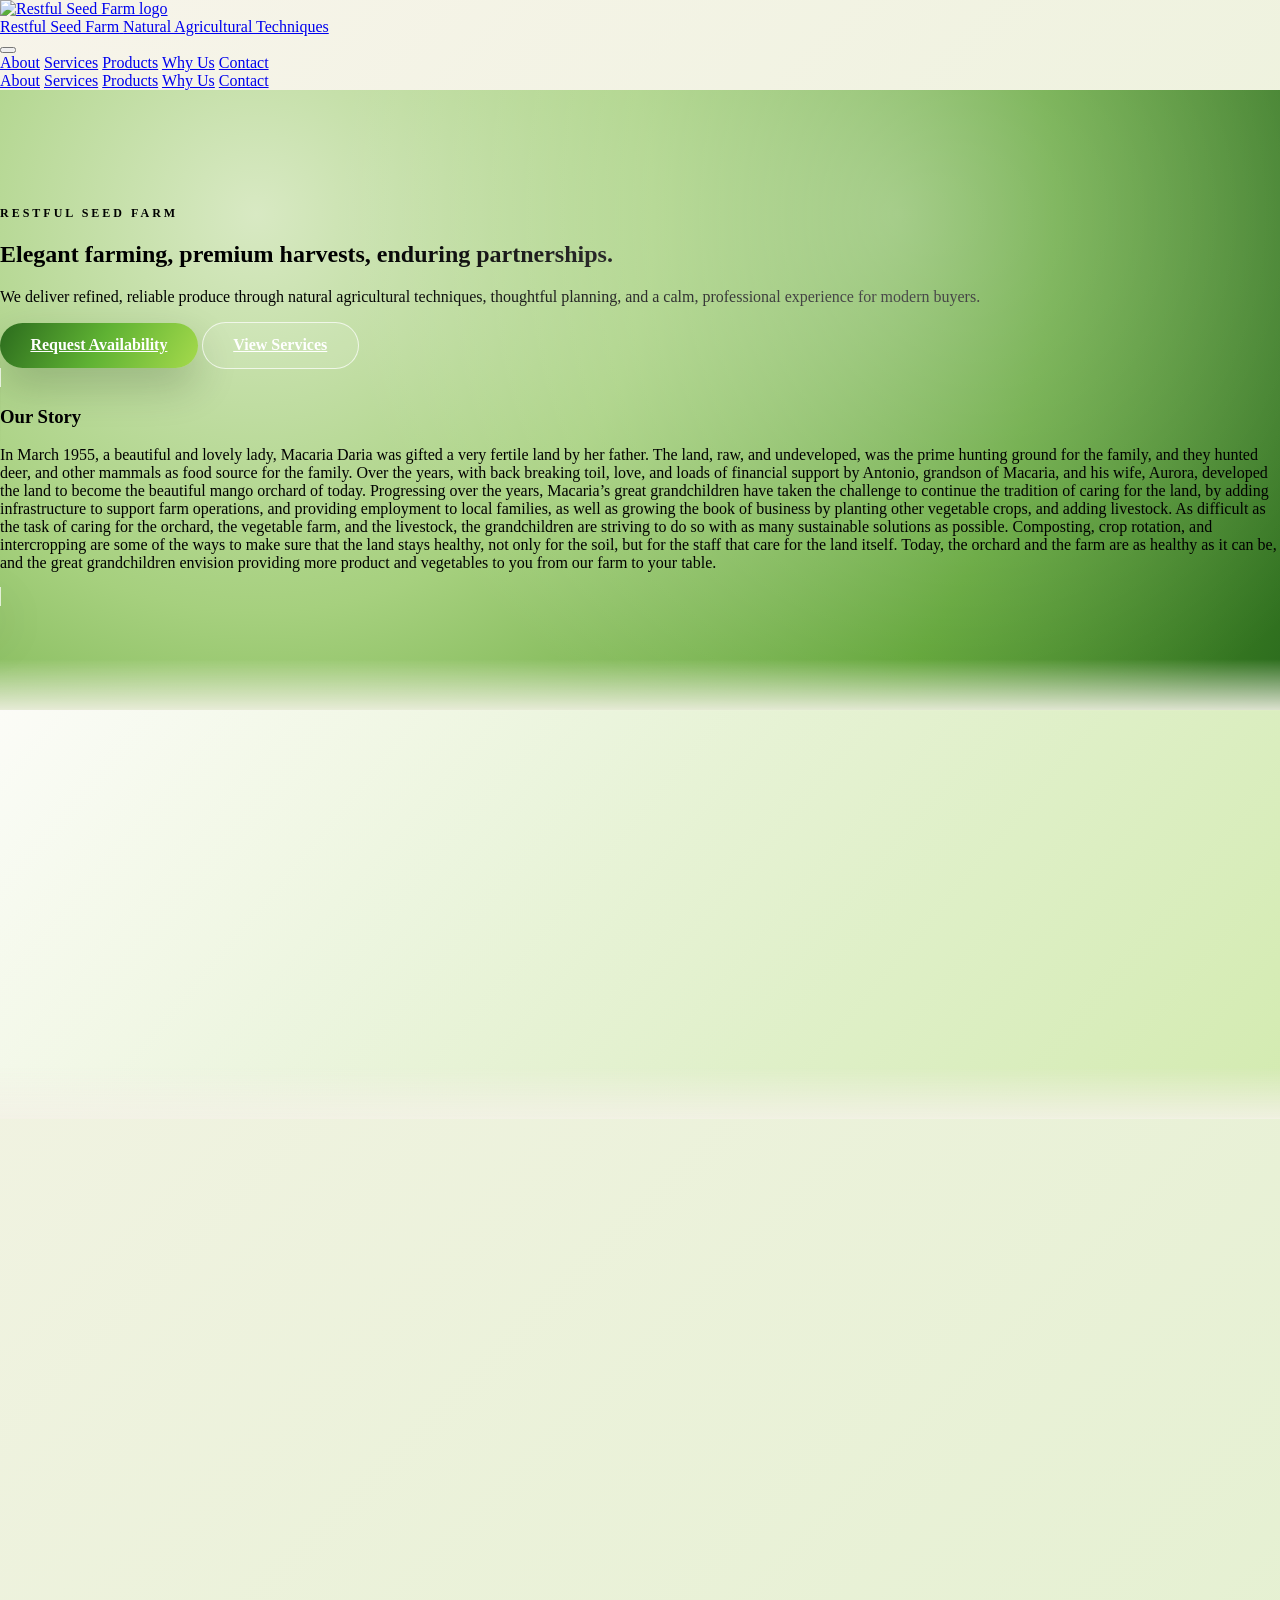
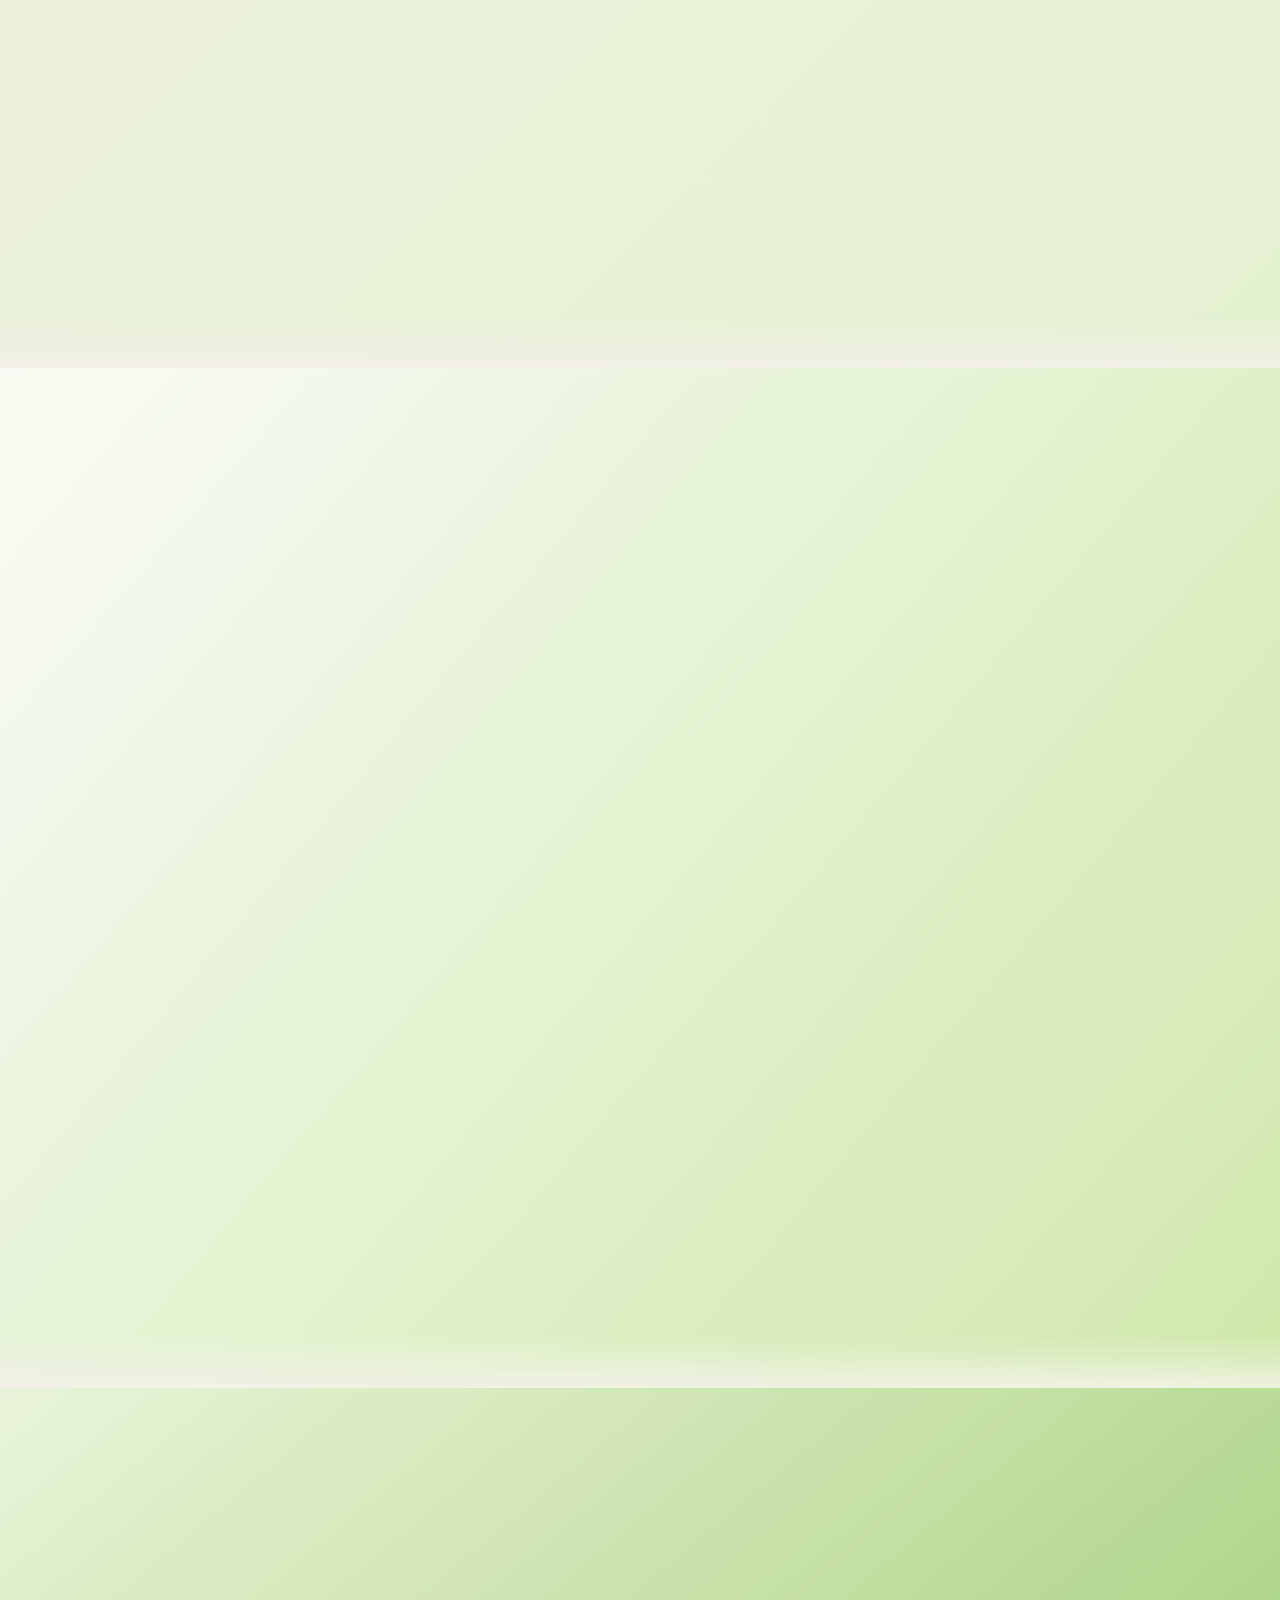
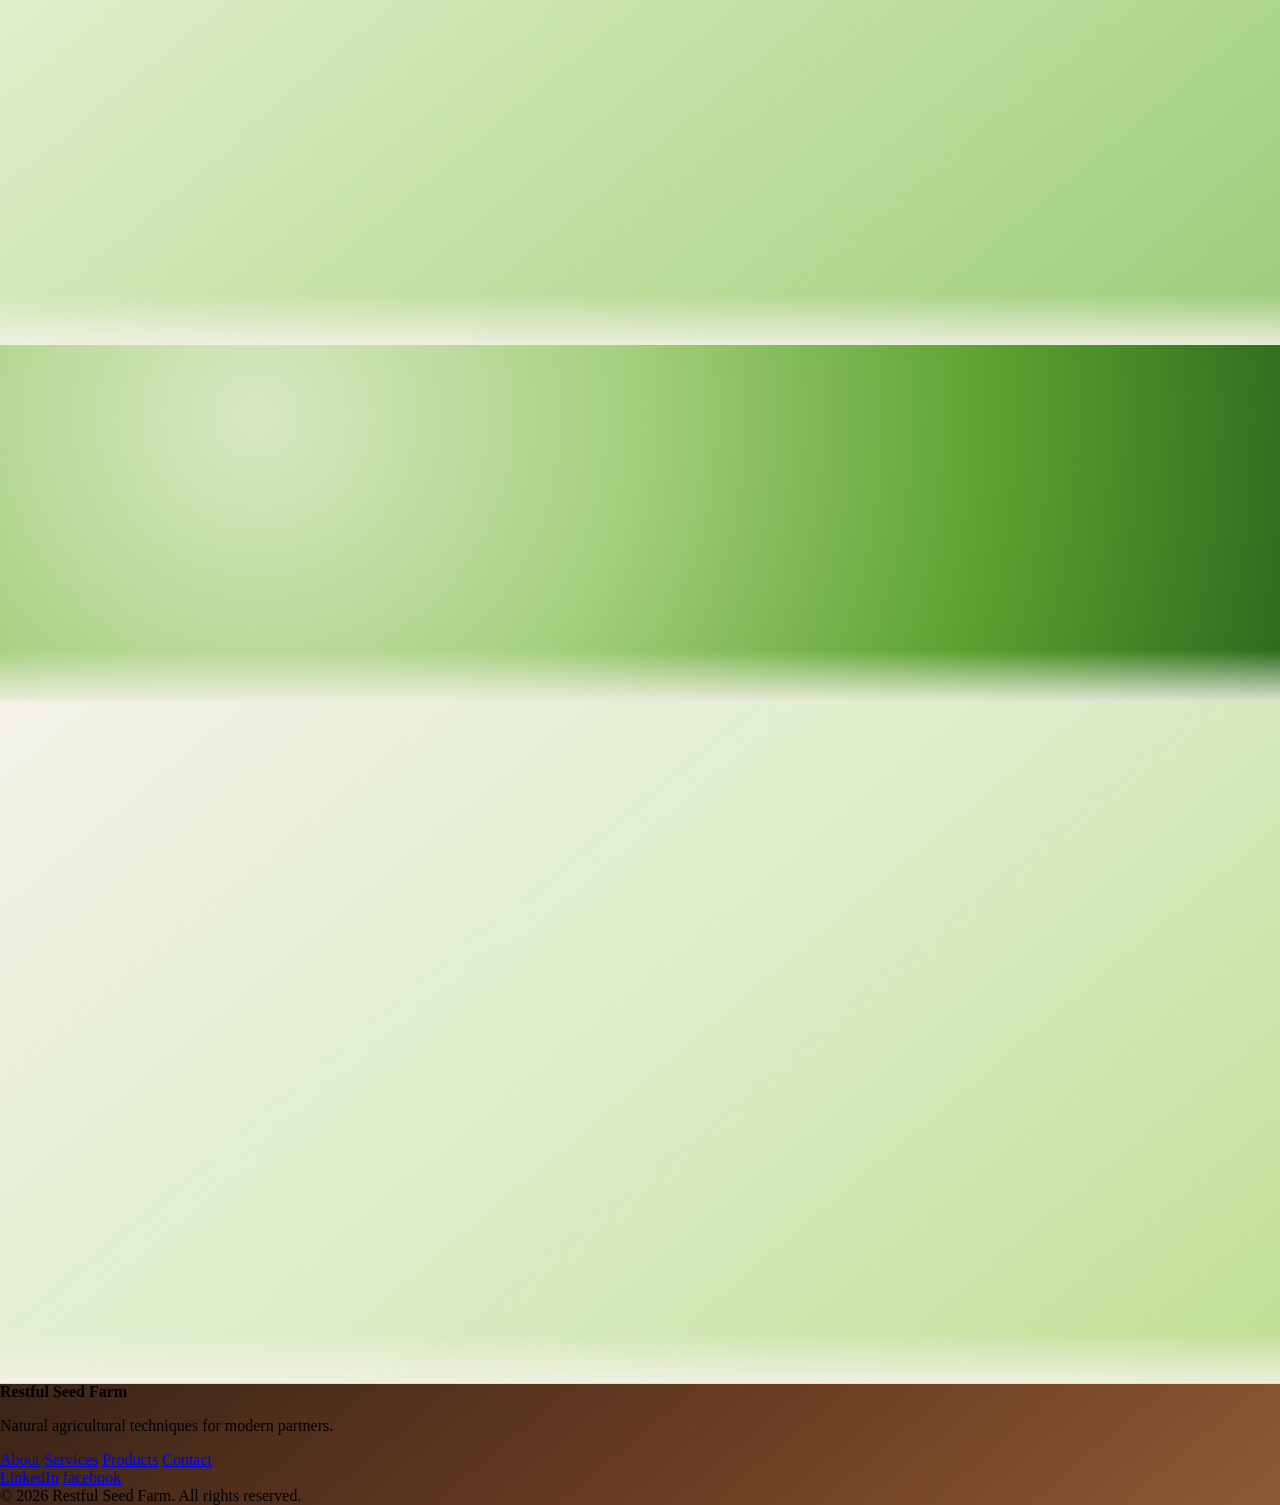
==== index.html @ 507563a2 "Add files via upload" ====
<!doctype html>
<html lang="en">
  <head>

    <meta charset="utf-8" />
    <meta name="google-site-verification" content="V5j7aBfs5iBIQ9RlHs8bbLbq_FE13_CmfuGmothtB84" />
    <meta name="viewport" content="width=device-width, initial-scale=1" />
    <meta
      name="description"
      content="Restful Seed Farm — natural agricultural techniques, premium produce, and trusted supply partnerships."
    />
    <title>Restful Seed Farm — Natural Agricultural Techniques</title>
    <link rel="preconnect" href="https://fonts.googleapis.com" />
    <link rel="preconnect" href="https://fonts.gstatic.com" crossorigin />
    <link
      href="https://fonts.googleapis.com/css2?family=Cormorant+Garamond:wght@500;600;700&family=Inter:wght@300;400;500;600;700&display=swap"
      rel="stylesheet"
    />
    <script src="https://cdn.tailwindcss.com"></script>
    <script>
      tailwind.config = {
        theme: {
          extend: {
            colors: {
              greenDeep: "#1f6b20",
              greenCore: "#4a9f20",
              greenLight: "#9ed347",
              brownSeed: "#5a2f1f",
              cream: "#f3f1e6",
            },
            fontFamily: {
              serif: ["Cormorant Garamond", "Times New Roman", "serif"],
              sans: ["Inter", "system-ui", "-apple-system", "sans-serif"],
            },
            boxShadow: {
              soft: "0 24px 60px rgba(17, 54, 8, 0.14)",
              card: "0 18px 40px rgba(20, 46, 10, 0.18)",
            },
            borderRadius: {
              xl: "28px",
              lg: "18px",
              md: "12px",
            },
          },
        },
      };
    </script>
    <link rel="stylesheet" href="styles.css" />
  </head>
  <body class="bg-soft text-[#1b1b1b] font-sans">
    <header class="sticky top-0 z-20 border-b border-brownSeed/10 bg-cream/85 backdrop-blur-xl">
      <nav class="mx-auto flex max-w-6xl items-center justify-between px-6 py-5">
        <a class="flex items-center gap-3 text-brownSeed" href="#top" aria-label="Restful Seed Farm">
          <img
            src="assets/1818.png"
            alt="Restful Seed Farm logo"
            class="h-12 w-12 rounded-full object-cover shadow-soft"
          />
          <div class="grid">
            <span class="font-serif text-lg">Restful Seed Farm</span>
            <span class="text-[0.7rem] uppercase tracking-[0.2em] text-brownSeed/60">
              Natural Agricultural Techniques
            </span>
          </div>
        </a>
        <button
          class="nav-toggle flex flex-col gap-1.5 rounded-full border border-brownSeed/20 px-3 py-2 text-brownSeed lg:hidden"
          aria-label="Toggle menu"
          aria-expanded="false"
        >
          <span class="h-0.5 w-6 rounded-full bg-brownSeed"></span>
          <span class="h-0.5 w-6 rounded-full bg-brownSeed"></span>
          <span class="h-0.5 w-6 rounded-full bg-brownSeed"></span>
        </button>
        <div class="nav-menu hidden items-center gap-7 font-medium text-brownSeed lg:flex">
          <a class="nav-link-underline" href="#about">About</a>
          <a class="nav-link-underline" href="#services">Services</a>
          <a class="nav-link-underline" href="products.html">Products</a>
          <a class="nav-link-underline" href="#why">Why Us</a>
          <a class="nav-link-underline" href="#contact">Contact</a>
        </div>
      </nav>
      <div
        class="nav-menu-mobile mx-auto hidden max-w-6xl flex-col gap-4 px-6 pb-5 text-brownSeed lg:hidden"
      >
        <a class="nav-link-underline" href="#about">About</a>
        <a class="nav-link-underline" href="#services">Services</a>
        <a class="nav-link-underline" href="products.html">Products</a>
        <a class="nav-link-underline" href="#why">Why Us</a>
        <a class="nav-link-underline" href="#contact">Contact</a>
      </div>
    </header>

    <main id="top">
      <section class="section bg-hero text-white" id="hero">
        <div class="hero-overlay"></div>
        <div class="relative mx-auto grid max-w-6xl items-center gap-10 px-6 py-20 lg:grid-cols-[1.1fr_0.9fr]">
          <div>
            <p class="eyebrow text-brownSeed">Restful Seed Farm</p>
            <h1 class="font-serif text-4xl leading-tight md:text-5xl">
              Elegant farming, premium harvests, enduring partnerships.
            </h1>
            <p class="lead mt-5 text-white/85">
              We deliver refined, reliable produce through natural agricultural techniques,
              thoughtful planning, and a calm, professional experience for modern
              buyers.
            </p>
            <div class="mt-8 flex flex-wrap gap-4">
              <a class="btn-primary" href="#contact">Request Availability</a>
              <a class="btn-outline" href="#services">View Services</a>
            </div>

          </div>
          <content class="glass rounded-xl border border-white/35 bg-white/20 p-10 text-white shadow-card">
            <h3 class="font-serif text-2xl">Our Story</h3>
            <p class="mt-3 text-white/80">
              In March 1955, a beautiful and lovely lady, Macaria Daria was gifted a very fertile land by her father.  The land, raw,  and undeveloped, was the prime hunting ground for the family, and they hunted deer, and other mammals as food source for the family.  Over the years, with back breaking toil, love, and loads of financial support by Antonio, grandson of Macaria, and his wife, Aurora, developed the land to become the beautiful mango orchard of today.  
              Progressing over the years, Macaria’s great grandchildren have taken the challenge to continue the tradition of caring for the land, by adding infrastructure to support farm operations, and providing employment to local families, as well as growing the book of business by planting other vegetable crops, and adding livestock.  
              As difficult as the task of caring for the orchard, the vegetable farm, and the livestock, the grandchildren are striving to do so with as many sustainable solutions as possible.  Composting, crop rotation, and intercropping are some of the ways to make sure that the land stays healthy, not only for the soil, but for the staff that care for the land itself.  
              Today, the orchard and the farm are as healthy as it can be, and the great grandchildren envision providing more product and vegetables to you from our farm to your table.
            </p>
  
          </content>
        </div>
      </section>

      <section class="section bg-about" id="about">
        <div class="mx-auto grid max-w-6xl gap-12 px-6">
          <div class="glass reveal rounded-xl p-10">
            <h2 class="font-serif text-3xl">Thoughtful farming with measurable care.</h2>
            <p class="mt-4">
              Restful Seed Farm blends heritage stewardship with data-led soil
              science. Every planting decision prioritizes soil vitality, water
              conservation, and reliable yield.
            </p>
            <div class="mt-8">
              <h4 class="font-serif text-xl">Natural Methods</h4>
              <p class="mt-2">
                Crops rotation, minimal use of synthetic fertilizers, herbicides,
                and pesticides. Natural farming techniques employed such as
                composting, biological warfare to control pests, and soil
                enhancement to improve root development to allow plants to be
                healthy to fend off insects and fungus.
              </p>
            </div>
          </div>
        </div>
      </section>

      <section class="section" id="services">
        <div class="mx-auto max-w-6xl px-6">
          <div class="reveal max-w-2xl">
            <h2 class="font-serif text-3xl">Services designed for premium partnerships.</h2>
            <p class="mt-3">
              Reliable supply, expert planning, and flexible programs built to
              support modern procurement teams.
            </p>
          </div>
          <div class="mt-10 grid gap-6 md:grid-cols-2 lg:grid-cols-3">
            <article class="reveal rounded-lg border border-greenCore/20 bg-card p-8 shadow-soft transition hover:-translate-y-1.5 hover:shadow-card">
              <h3 class="font-serif text-xl">Wholesale Produce</h3>
              <p class="mt-3">Curated weekly harvests with cold-chain logistics.</p>
              <a class="mt-4 inline-block font-semibold text-greenDeep" href="#contact">Get pricing</a>
            </article>
            <article class="reveal rounded-lg border border-greenCore/20 bg-card p-8 shadow-soft transition hover:-translate-y-1.5 hover:shadow-card">
              <h3 class="font-serif text-xl">Soil Health Audits</h3>
              <p class="mt-3">Data-led diagnostics for natural agricultural techniques.</p>
              <a class="mt-4 inline-block font-semibold text-greenDeep" href="#contact">Request audit</a>
            </article>
            <article class="reveal rounded-lg border border-greenCore/20 bg-card p-8 shadow-soft transition hover:-translate-y-1.5 hover:shadow-card">
              <h3 class="font-serif text-xl">Farm Tours</h3>
              <p class="mt-3">Guided tours for culinary, retail, and community groups.</p>
              <a class="mt-4 inline-block font-semibold text-greenDeep" href="#contact">Book tour</a>
            </article>
            <article class="reveal rounded-lg border border-greenCore/20 bg-card p-8 shadow-soft transition hover:-translate-y-1.5 hover:shadow-card">
              <h3 class="font-serif text-xl">Private Label</h3>
              <p class="mt-3">Custom packaging for premium produce programs.</p>
              <a class="mt-4 inline-block font-semibold text-greenDeep" href="#contact">Start a program</a>
            </article>
            <article class="reveal rounded-lg border border-greenCore/20 bg-card p-8 shadow-soft transition hover:-translate-y-1.5 hover:shadow-card">
              <h3 class="font-serif text-xl">Distribution Support</h3>
              <p class="mt-3">Just-in-time delivery planning and reporting.</p>
              <a class="mt-4 inline-block font-semibold text-greenDeep" href="#contact">Learn more</a>
            </article>
          </div>
        </div>
      </section>

      <section class="section bg-about" id="products">
        <div class="mx-auto max-w-6xl px-6">
          <div class="reveal max-w-2xl">
            <p class="eyebrow text-brownSeed">Soon to be available</p>
            <h2 class="font-serif text-3xl">Possible products from the farm.</h2>
            <p class="mt-3">
              A developing selection of roots, peppers, leaves, rice, and fresh fruit
              prepared for future availability.
            </p>
          </div>
          <div class="mt-10 grid gap-6 md:grid-cols-2 lg:grid-cols-3">
            <article class="reveal rounded-lg border border-greenCore/20 bg-card p-8 shadow-soft">
              <span class="product-status">Soon to be available</span>
              <h3 class="mt-4 font-serif text-xl">Ube</h3>
              <p class="mt-3">White and purple varieties planned as fresh roots and fine powders.</p>
              <a class="mt-4 inline-block font-semibold text-greenDeep" href="product-ube.html">View products</a>
            </article>
            <article class="reveal rounded-lg border border-greenCore/20 bg-card p-8 shadow-soft">
              <span class="product-status">Soon to be available</span>
              <h3 class="mt-4 font-serif text-xl">Pepper</h3>
              <p class="mt-3">Thai chili possibilities in fresh, dried, flaked, and powdered forms.</p>
              <a class="mt-4 inline-block font-semibold text-greenDeep" href="product-pepper.html">View products</a>
            </article>
            <article class="reveal rounded-lg border border-greenCore/20 bg-card p-8 shadow-soft">
              <span class="product-status">Soon to be available</span>
              <h3 class="mt-4 font-serif text-xl">Mango Leaf</h3>
              <p class="mt-3">Sweet Elena mango leaves prepared whole, cut, shredded, or powdered.</p>
              <a class="mt-4 inline-block font-semibold text-greenDeep" href="product-mango-leaf.html">View products</a>
            </article>
            <article class="reveal rounded-lg border border-greenCore/20 bg-card p-8 shadow-soft">
              <span class="product-status">Limited stock planned</span>
              <h3 class="mt-4 font-serif text-xl">Jasmine Rice</h3>
              <p class="mt-3">A fragrant rice offering planned in limited quantities.</p>
              <a class="mt-4 inline-block font-semibold text-greenDeep" href="product-rice.html">View products</a>
            </article>
            <article class="reveal rounded-lg border border-greenCore/20 bg-card p-8 shadow-soft">
              <span class="product-status">When available</span>
              <h3 class="mt-4 font-serif text-xl">Fresh Sweet Elena</h3>
              <p class="mt-3">Seasonal mangoes with bright orchard sweetness and fresh table appeal.</p>
              <a class="mt-4 inline-block font-semibold text-greenDeep" href="product-sweet-elena.html">View products</a>
            </article>
          </div>
        </div>
      </section>

      <section class="section bg-why" id="why">
        <div class="mx-auto grid max-w-6xl gap-12 px-6 lg:grid-cols-2">
          <div class="reveal">
            <h2 class="font-serif text-3xl">Why leading buyers choose us.</h2>
            <p class="mt-4">
              You receive consistent supply, a refined client experience, and a
              team that respects your timelines.
            </p>
            <ul class="mt-6 grid gap-3 text-brownSeed">
              <li class="pl-7 relative before:absolute before:left-0 before:content-['✓'] before:text-greenDeep">
                Predictive harvest forecasting
              </li>
              <li class="pl-7 relative before:absolute before:left-0 before:content-['✓'] before:text-greenDeep">
                Dedicated account leadership
              </li>
              <li class="pl-7 relative before:absolute before:left-0 before:content-['✓'] before:text-greenDeep">
                Certified natural agricultural techniques
              </li>
              <li class="pl-7 relative before:absolute before:left-0 before:content-['✓'] before:text-greenDeep">
                Transparent volume commitments
              </li>
            </ul>
          </div>
          <div class="glass reveal rounded-xl p-10">
            <h3 class="font-serif text-2xl">2025 Partner Results</h3>
            <div class="mt-6 grid gap-4">
              <div>
                <strong class="block text-2xl">18%</strong>
                <span class="text-brownSeed/70">Average waste reduction</span>
              </div>
              <div>
                <strong class="block text-2xl">3.2x</strong>
                <span class="text-brownSeed/70">Faster procurement cycles</span>
              </div>
              <div>
                <strong class="block text-2xl">4.9/5</strong>
                <span class="text-brownSeed/70">Partner satisfaction</span>
              </div>
            </div>
            <a class="btn-primary mt-8 inline-flex" href="#contact">Talk to our team</a>
          </div>
        </div>
      </section>

      <section class="section bg-hero text-white" id="cta">
        <div class="mx-auto max-w-6xl px-6">
          <div class="glass reveal flex flex-wrap items-center justify-between gap-6 rounded-xl bg-white/20 p-10">
            <div>
              <h2 class="font-serif text-3xl">Ready for a refined supply partnership?</h2>
              <p class="mt-3 text-white/85">
                Share your volume goals and receive a tailored supply plan within 48 hours.
              </p>
            </div>
            <a class="btn-primary" href="#contact">Start a Partnership</a>
          </div>
        </div>
      </section>

      <section class="section bg-contact" id="contact">
        <div class="mx-auto grid max-w-6xl gap-12 px-6 lg:grid-cols-2">
          <div class="glass reveal rounded-xl p-10">
            <h2 class="font-serif text-3xl">Let’s craft your supply plan.</h2>
            <form
              class="mt-6 grid gap-4"
              action="https://formspree.io/f/xeelzygz"
              method="POST"
            >
              <label class="grid gap-2 font-semibold text-brownSeed">
                Full Name
                <input
                  class="rounded-md border border-brownSeed/20 px-4 py-3"
                  type="text"
                  name="name"
                  placeholder="Your name"
                  required
                />
              </label>
              <label class="grid gap-2 font-semibold text-brownSeed">
                Email Address
                <input
                  class="rounded-md border border-brownSeed/20 px-4 py-3"
                  type="email"
                  name="email"
                  placeholder="you@email.com"
                  required
                />
              </label>
              <label class="grid gap-2 font-semibold text-brownSeed">
                Project Details
                <textarea
                  class="rounded-md border border-brownSeed/20 px-4 py-3"
                  name="message"
                  rows="4"
                  placeholder="Tell us about your needs"
                ></textarea>
              </label>
              <input type="hidden" name="_subject" value="New inquiry — Restful Seed Farm" />
              <input
                type="hidden"
                name="_next"
                value="https://YOUR_GITHUB_PAGES_URL/#contact"
              />
              <button class="btn-primary" type="submit">Send inquiry</button>
            </form>
          </div>
          <div class="reveal">
            <h3 class="font-serif text-2xl">Contact Information</h3>
            <p class="mt-4 text-brownSeed/70">
              Sitio prenza purok A-1, sta. Barbara, iba, Zambales<br />
              info.rsf.farm@gmail.com
            </p>
            <div class="mt-6 grid gap-4">
              <div class="glass rounded-lg p-6">
                <h4 class="font-serif text-xl">Office Hours</h4>
                <p class="mt-2 text-brownSeed/70">Mon–Fri: 8am–6pm</p>
              </div>
              <div class="glass rounded-lg p-6">
                <h4 class="font-serif text-xl">Harvest Updates</h4>
                <p class="mt-2 text-brownSeed/70">Subscribe to weekly availability sheets.</p>
              </div>
            </div>
            <div class="mt-6 flex gap-4 font-semibold text-brownSeed">

              <a href="https://www.linkedin.com/in/restful-seed-farm-529438372/
" aria-label="LinkedIn">LinkedIn</a>
              <a href="https://www.facebook.com/people/Restful-SEED-FARM/61562146235201/?from_xma_click=xma_e2ee&xma_click_id=E9E8787E-485B-4D26-8745-B90C3E3AEAE1&tam_xma_content_type=3000&is_fb_content=true&forward=false&ts=1777206233337&thread_id=410775006&al_applink_data=%7B%22is_mailbox_empty%22%3Afalse%2C%22app_switch_id%22%3A%2260E10913-3DAD-47F3-B8A0-FDB9FD1CE9B2%22%2C%22qpl_join_id%22%3A%2260E10913-3DAD-47F3-B8A0-FDB9FD1CE9B2%22%2C%22deeplink_source%22%3A%22fb-secure-www-link%22%2C%22profile_id_messenger%22%3A%221549761812%22%2C%22messenger_major_version%22%3A%22%22%7D&dl_redirect=1#no_universal_links
" aria-label="Facebook">Facebook</a>
            </div>
          </div>
        </div>
      </section>
    </main>

    <footer class="bg-dark text-white">
      <div class="mx-auto grid max-w-6xl gap-8 px-6 py-12 md:grid-cols-3">
        <div>
          <strong class="text-lg">Restful Seed Farm</strong>
          <p class="mt-3 text-white/75">Natural agricultural techniques for modern partners.</p>
        </div>
        <div class="grid gap-2">
          <a href="#about">About</a>
          <a href="#services">Services</a>
          <a href="products.html">Products</a>
          <a href="#contact">Contact</a>
        </div>
        <div class="grid gap-2">
          <a href="https://www.linkedin.com/in/restful-seed-farm-529438372/
" aria-label="LinkedIn">LinkedIn</a>
          <a href="https://www.facebook.com/people/Restful-SEED-FARM/61562146235201/?from_xma_click=xma_e2ee&xma_click_id=E9E8787E-485B-4D26-8745-B90C3E3AEAE1&tam_xma_content_type=3000&is_fb_content=true&forward=false&ts=1777206233337&thread_id=410775006&al_applink_data=%7B%22is_mailbox_empty%22%3Afalse%2C%22app_switch_id%22%3A%2260E10913-3DAD-47F3-B8A0-FDB9FD1CE9B2%22%2C%22qpl_join_id%22%3A%2260E10913-3DAD-47F3-B8A0-FDB9FD1CE9B2%22%2C%22deeplink_source%22%3A%22fb-secure-www-link%22%2C%22profile_id_messenger%22%3A%221549761812%22%2C%22messenger_major_version%22%3A%22%22%7D&dl_redirect=1#no_universal_links
" aria-label="YouTube">facebook</a>
        </div>
      </div>
      <div class="bg-black/20 py-4 text-center text-sm">© 2026 Restful Seed Farm. All rights reserved.</div>
    </footer>

    <script src="script.js"></script>
  </body>
</html>
---- styles.css ----
/*
  Tailwind CDN version
  Update colors inside the tailwind.config in index.html
*/

html {
  scroll-behavior: smooth;
}

body {
  margin: 0;
}

.section {
  position: relative;
  padding: 6.5rem 0;
}

.section::after {
  content: "";
  position: absolute;
  left: 0;
  right: 0;
  bottom: -1px;
  height: 52px;
  background: linear-gradient(180deg, rgba(255, 255, 255, 0) 0%, rgba(243, 241, 230, 0.9) 100%);
  pointer-events: none;
}

.eyebrow {
  text-transform: uppercase;
  letter-spacing: 0.25em;
  font-size: 0.75rem;
  font-weight: 600;
}

.bg-hero {
  background: radial-gradient(circle at 20% 20%, #d8e9c3 0%, #a6d07e 35%, #5aa12f 70%, #2b6b1d 100%);
}

.bg-soft {
  background: linear-gradient(135deg, #f7f4ea 0%, #e3f0cf 55%, #c7e1a3 100%);
}

.bg-about {
  background: linear-gradient(130deg, rgba(255, 255, 255, 0.7) 0%, rgba(226, 242, 207, 0.7) 50%, rgba(201, 232, 160, 0.7) 100%);
}

.bg-why {
  background: linear-gradient(140deg, #e9f3d9 0%, #c2e0a1 55%, #9dcc7a 100%);
}

.bg-testimonials {
  background: linear-gradient(160deg, rgba(255, 255, 255, 0.9) 0%, rgba(234, 245, 219, 0.9) 50%, rgba(211, 233, 180, 0.9) 100%);
}

.bg-contact {
  background: linear-gradient(140deg, #f4f2e8 0%, #dcedc8 50%, #c0df92 100%);
}

.bg-dark {
  background: linear-gradient(140deg, #3a2418 0%, #6a3c22 55%, #8c5b33 100%);
}

.bg-card {
  background: linear-gradient(160deg, rgba(255, 255, 255, 0.85) 0%, rgba(232, 245, 219, 0.65) 100%);
}

.hero-overlay {
  position: absolute;
  inset: 0;
  background: radial-gradient(circle at 70% 20%, rgba(255, 255, 255, 0.4) 0%, rgba(255, 255, 255, 0) 55%);
  opacity: 0.85;
}

.glass {
  background: rgba(255, 255, 255, 0.6);
  border: 1px solid rgba(255, 255, 255, 0.3);
  backdrop-filter: blur(18px);
  box-shadow: 0 24px 60px rgba(17, 54, 8, 0.14);
}

.btn-primary {
  display: inline-flex;
  align-items: center;
  justify-content: center;
  padding: 0.85rem 1.9rem;
  border-radius: 999px;
  font-weight: 600;
  color: #ffffff;
  border: none;
  cursor: pointer;
  transition: transform 0.3s ease, box-shadow 0.3s ease;
  background: linear-gradient(120deg, #2b6b1d 0%, #5fb233 50%, #a5da4c 100%);
  box-shadow: 0 18px 40px rgba(20, 46, 10, 0.22);
}

.btn-primary:hover {
  transform: translateY(-2px) scale(1.01);
  box-shadow: 0 22px 44px rgba(20, 46, 10, 0.3);
}

.btn-outline {
  display: inline-flex;
  align-items: center;
  justify-content: center;
  padding: 0.85rem 1.9rem;
  border-radius: 999px;
  font-weight: 600;
  color: #ffffff;
  border: 1px solid rgba(255, 255, 255, 0.7);
  background: rgba(255, 255, 255, 0.1);
}

.nav-link-underline {
  position: relative;
}

.nav-link-underline::after {
  content: "";
  position: absolute;
  left: 0;
  bottom: -0.35rem;
  width: 0;
  height: 2px;
  background: #4a9f20;
  transition: width 0.3s ease;
}

.nav-link-underline:hover::after,
.nav-link-underline:focus::after {
  width: 100%;
}

.nav-menu-mobile:not(.hidden) {
  display: flex;
}

.nav-menu-mobile a {
  width: fit-content;
}

.product-status {
  display: inline-flex;
  width: fit-content;
  border-radius: 999px;
  background: rgba(74, 159, 32, 0.16);
  color: #1f6b20;
  font-size: 0.72rem;
  font-weight: 700;
  letter-spacing: 0.12em;
  padding: 0.42rem 0.7rem;
  text-transform: uppercase;
}

.product-page {
  background:
    linear-gradient(135deg, rgba(247, 244, 234, 0.92) 0%, rgba(227, 240, 207, 0.92) 48%, rgba(199, 225, 163, 0.9) 100%);
}

.product-card {
  background: rgba(255, 255, 255, 0.72);
  border: 1px solid rgba(74, 159, 32, 0.18);
  box-shadow: 0 18px 40px rgba(20, 46, 10, 0.12);
}

.product-note {
  border-left: 4px solid #4a9f20;
  background: rgba(255, 255, 255, 0.56);
}

.reveal {
  opacity: 0;
  transform: translateY(22px);
  transition: opacity 0.8s ease, transform 0.8s ease;
}

.reveal.show {
  opacity: 1;
  transform: translateY(0);
}

@media (max-width: 768px) {
  .section {
    padding: 4.8rem 0;
  }
}
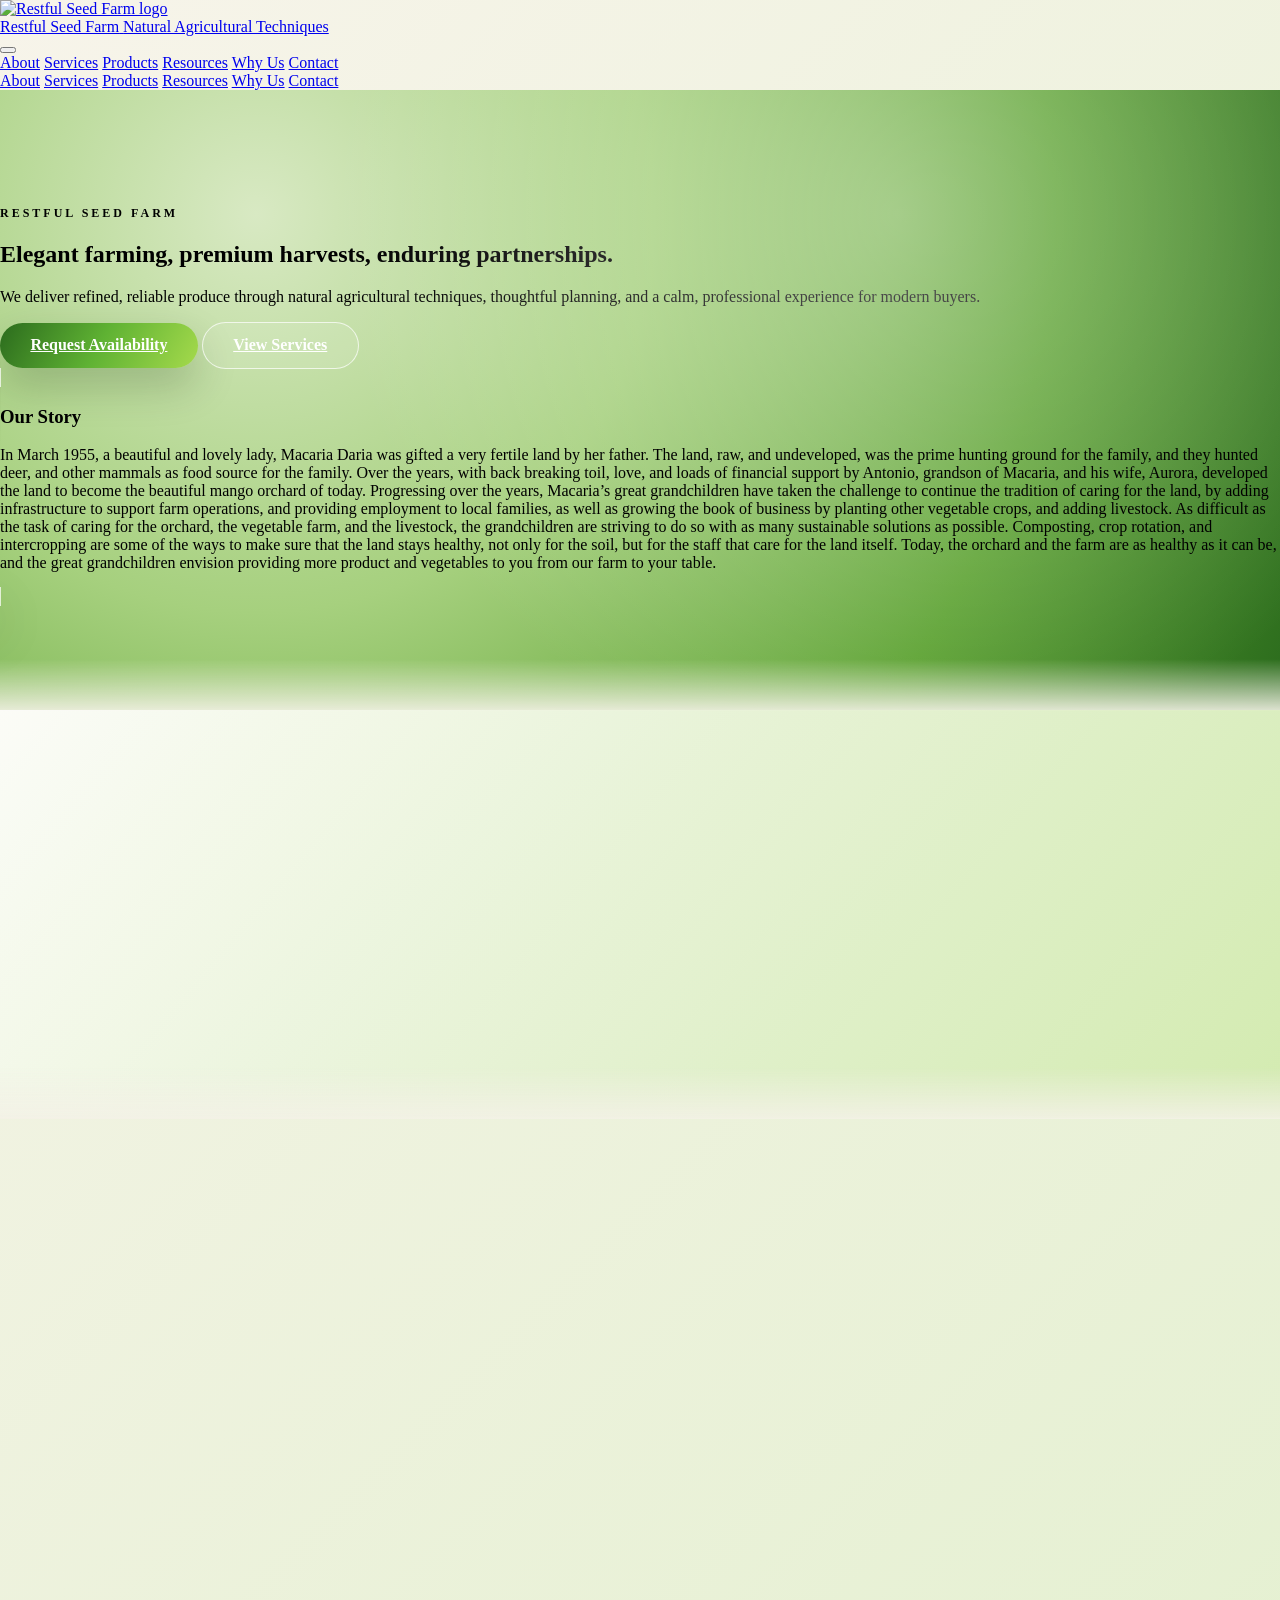
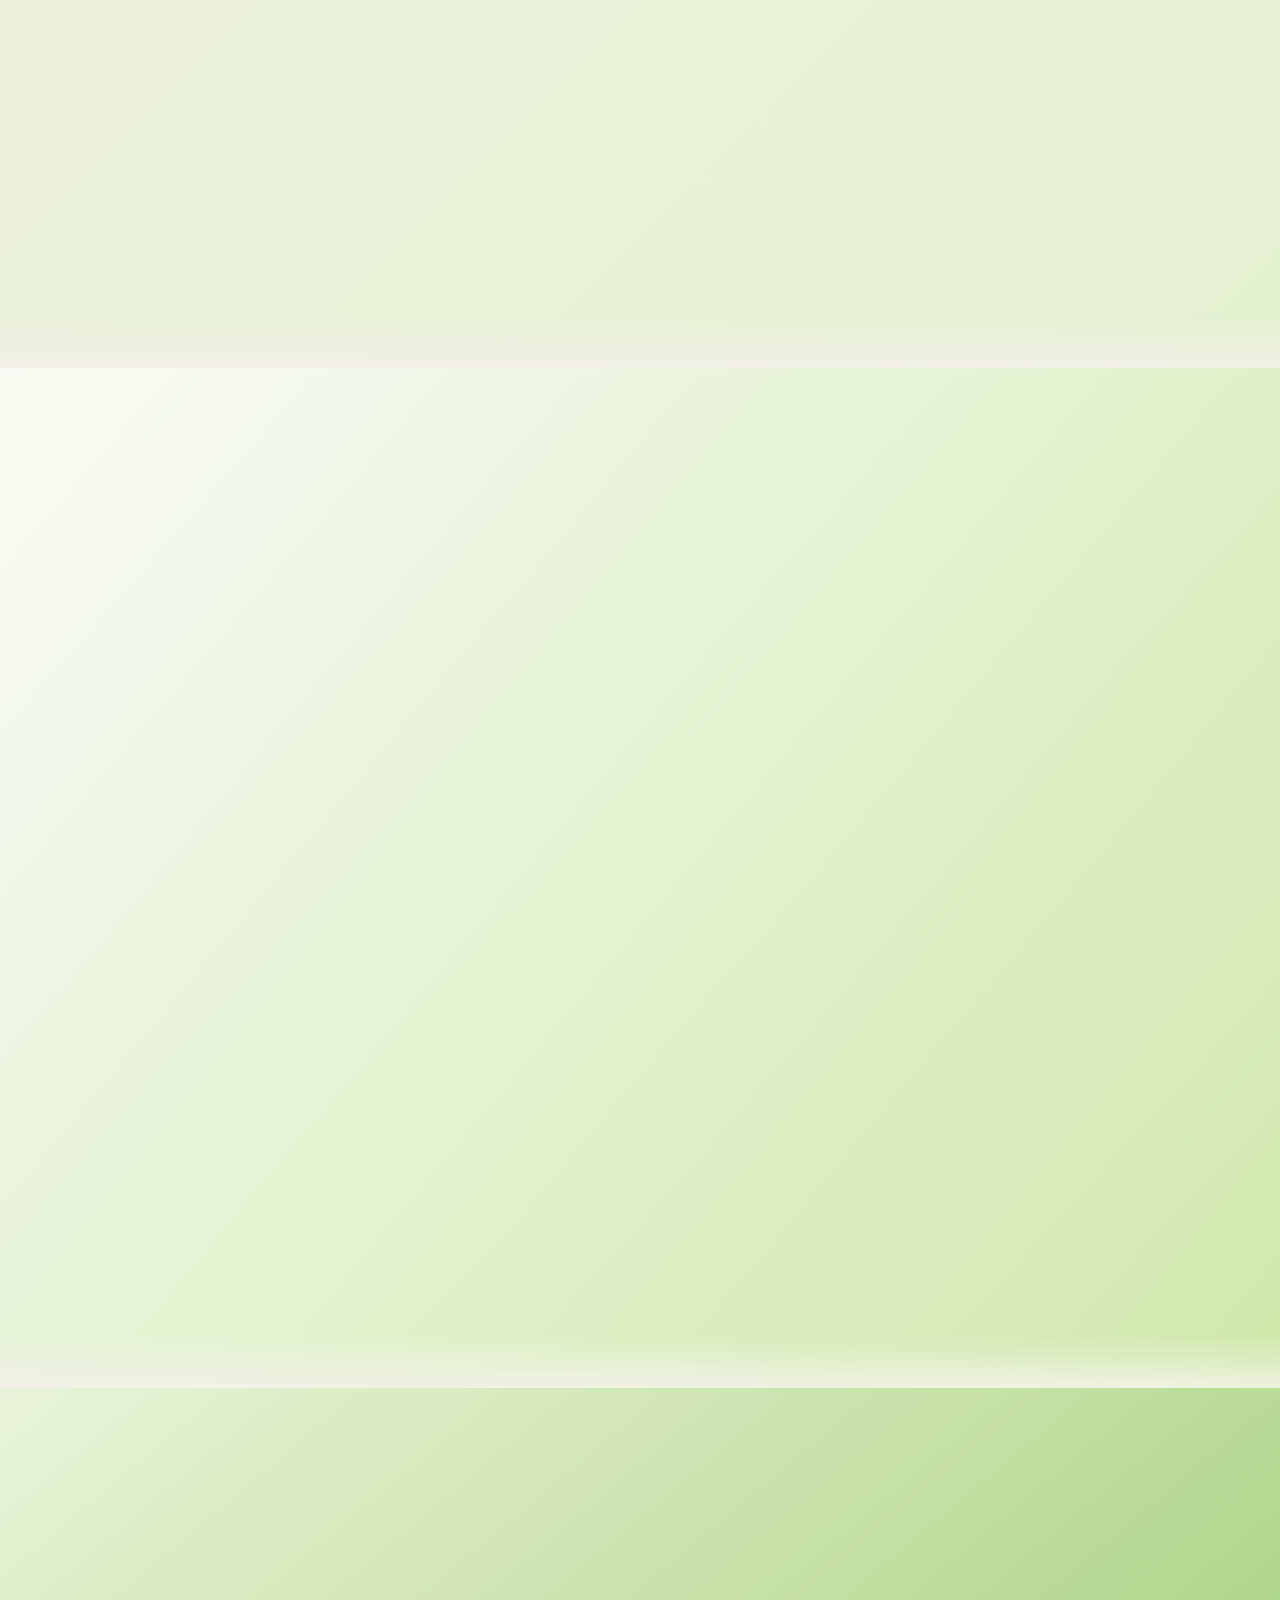
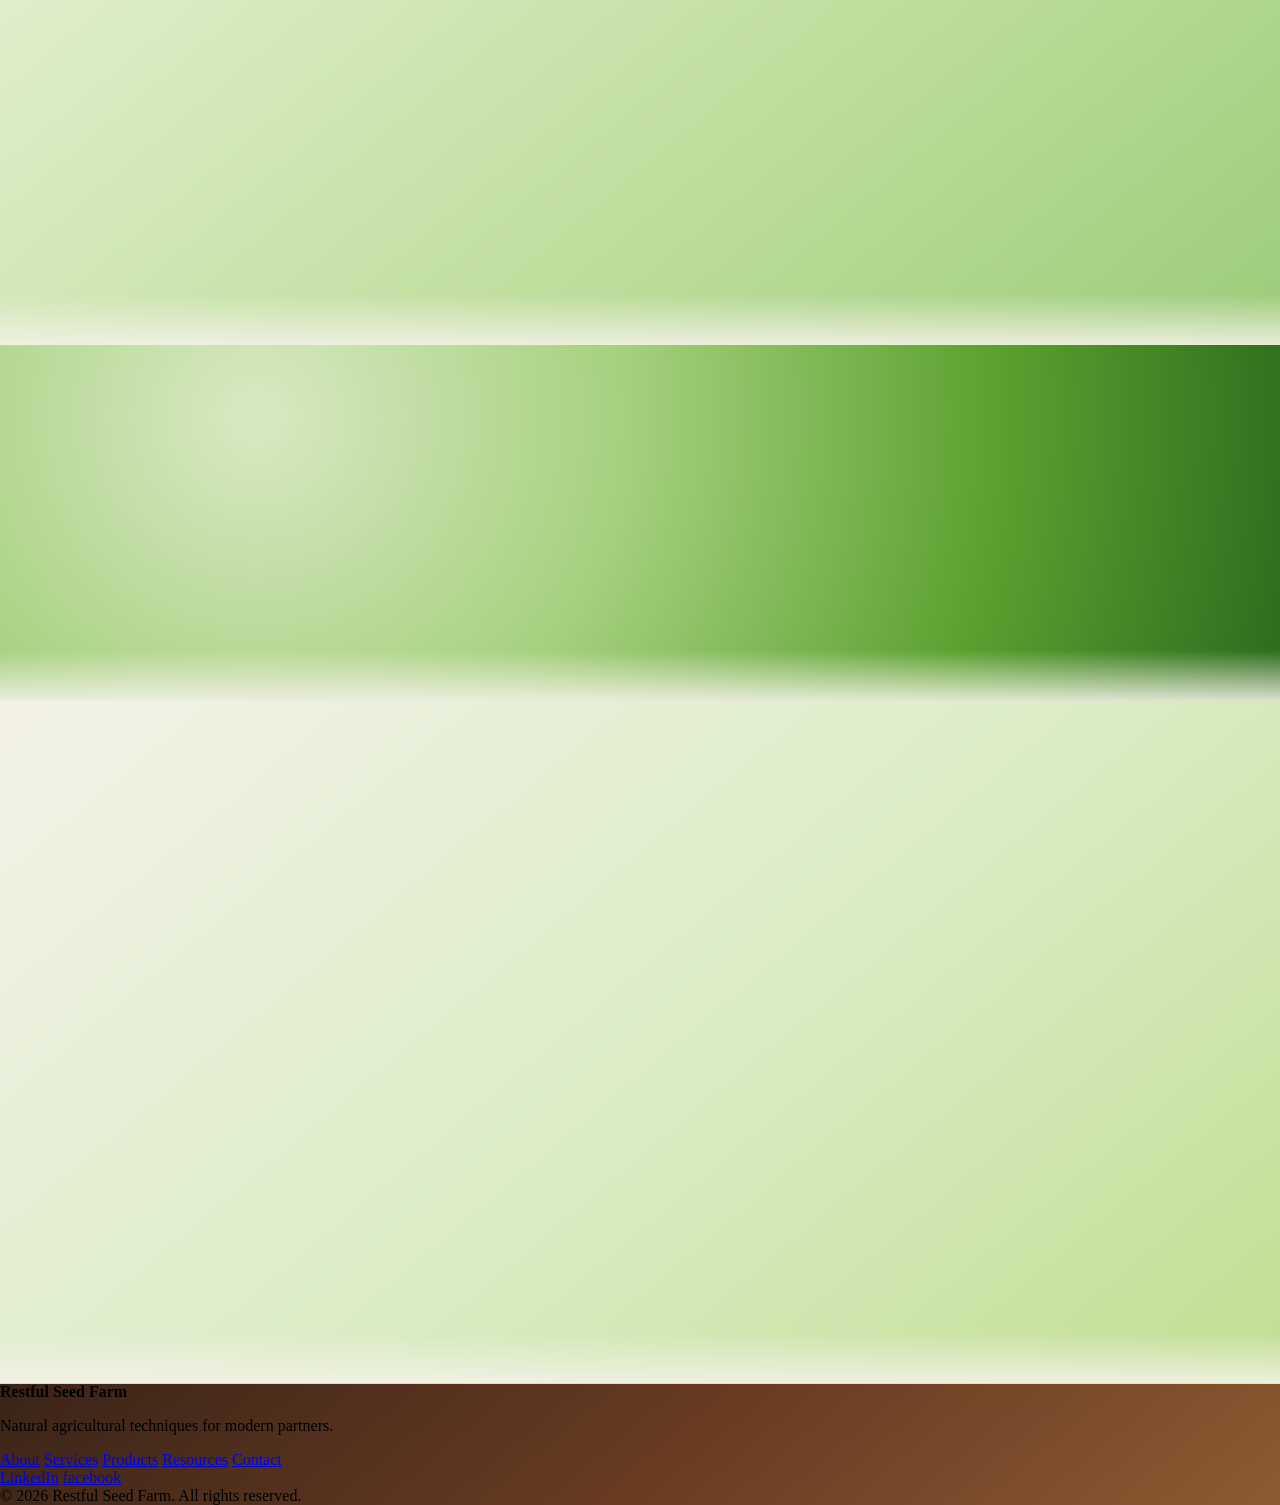
==== commit 227efcd0: "Add files via upload" ====
--- a/index.html
+++ b/index.html
@@ -76,6 +76,7 @@
           <a class="nav-link-underline" href="#about">About</a>
           <a class="nav-link-underline" href="#services">Services</a>
           <a class="nav-link-underline" href="products.html">Products</a>
+          <a class="nav-link-underline" href="resources.html">Resources</a>
           <a class="nav-link-underline" href="#why">Why Us</a>
           <a class="nav-link-underline" href="#contact">Contact</a>
         </div>
@@ -86,6 +87,7 @@
         <a class="nav-link-underline" href="#about">About</a>
         <a class="nav-link-underline" href="#services">Services</a>
         <a class="nav-link-underline" href="products.html">Products</a>
+        <a class="nav-link-underline" href="resources.html">Resources</a>
         <a class="nav-link-underline" href="#why">Why Us</a>
         <a class="nav-link-underline" href="#contact">Contact</a>
       </div>
@@ -374,6 +376,7 @@
           <a href="#about">About</a>
           <a href="#services">Services</a>
           <a href="products.html">Products</a>
+          <a href="resources.html">Resources</a>
           <a href="#contact">Contact</a>
         </div>
         <div class="grid gap-2">
